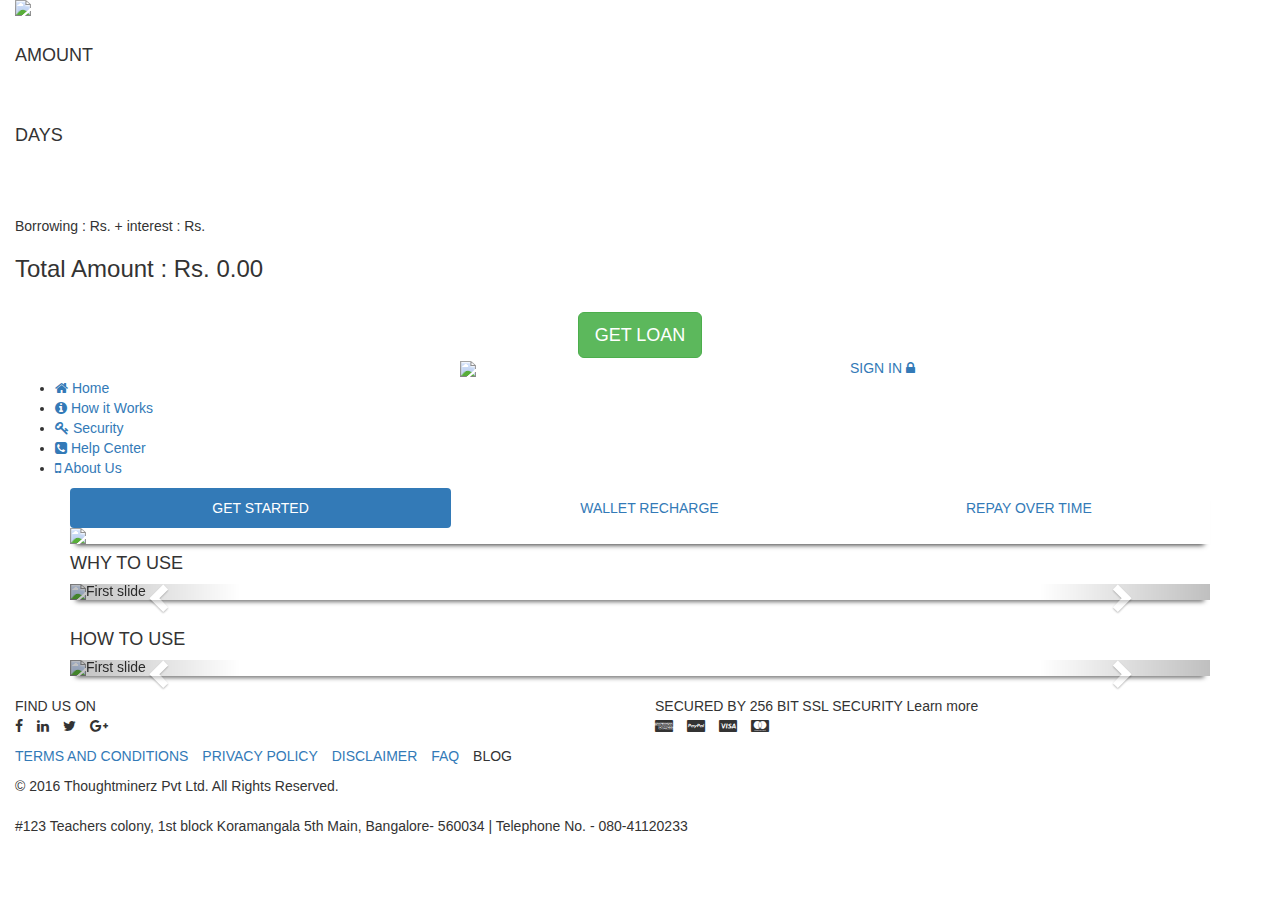
==== home/index.html @ e57973f8 "user design chnaged" ====
<!DOCTYPE html>
<html>
<title>LendPaisa | Instant Personal Loan, EazyEMI, Pay Over Time</title>
<head>
  <meta charset="UTF-8">
  <meta name="description" content="LendPaisa">
  <meta name="keywords" content="HTML,CSS,JavaScript">
  <meta name="author" content="dillbala">
  <meta name="viewport" content="width=device-width, user-scalable=no,initial-scale=1.0, minimum-scale=1.0, maximum-scale=1.0" />
  <link rel="shortcut icon" href="favicon.ico" type="image/x-icon">
  <link rel="icon" href="favicon.ico" type="image/x-icon">
  <link href="https://cdnjs.cloudflare.com/ajax/libs/font-awesome/4.3.0/css/font-awesome.css" rel="stylesheet">
  <link href="//cdnjs.cloudflare.com/ajax/libs/normalize/3.0.2/normalize.min.css" rel="stylesheet">
  <link href='https://fonts.googleapis.com/css?family=Montserrat' rel='stylesheet' type='text/css'>
  <script type="text/javascript" src="https://cdnjs.cloudflare.com/ajax/libs/jquery/3.1.1/jquery.min.js"></script>
  <script type="text/javascript" src="js/jquery.range.js"></script>
  <link href="https://maxcdn.bootstrapcdn.com/bootstrap/3.3.7/css/bootstrap.min.css" rel="stylesheet" integrity="sha384-BVYiiSIFeK1dGmJRAkycuHAHRg32OmUcww7on3RYdg4Va+PmSTsz/K68vbdEjh4u" crossorigin="anonymous">
  <script src="https://maxcdn.bootstrapcdn.com/bootstrap/3.3.7/js/bootstrap.min.js" integrity="sha384-Tc5IQib027qvyjSMfHjOMaLkfuWVxZxUPnCJA7l2mCWNIpG9mGCD8wGNIcPD7Txa" crossorigin="anonymous"></script>
  <link href='css/custom.css' rel='stylesheet' type='text/css'>
  <link href="css/jquery.range.css" rel="stylesheet" type="text/css">
  <script type="text/javascript" src="js/custom.js"></script>
</head>
<body id="scroll-style">
<div class="click-overlay"></div>
<div class="container-fluid">
<!-- 	<div class="top-header">
		<div class="container">

		</div>
	</div> -->
  <div class="calculator">
    <img class="img-responsive" id="calculator" src="images/calculator.png">
     <div class="home-calculator">
      <div class="price-box-1">
          <p id="close" style="color:#fff">X</p>
          <h4>AMOUNT</h4><br />
          <input class="slider-amount" id="slider-amount" type="hidden" value="100"/><br>
          <h4>DAYS</h4><br />
          <input class="slider-days" id="slider-days" type="hidden" value="7"/><br><br>
          <p class="calculation">Borrowing : Rs.<span id="amount"></span> + interest : Rs.<span id="interest"><span></p>
          <h3>Total Amount : Rs. <span id="total_amount">0.00</span></h3><br>
          <div class="text-center"><button type="submit" class="btn btn-success btn-lg">GET LOAN</button></div>
      </div>
    </div>
  </div>

	<div class="header">
		<div class="container">
			<nav>
				<div class="row">
					<div class="col-md-4 col-sm-4 col-xs-4 button">
						<a class="btn-open" href="#"></a>
					</div>
					<div class="col-md-4 col-sm-4 col-xs-4 logo">
						<a href="index.html"><img src="logo.png" height="50px"></a>
					</div>
					<div class="col-md-4 col-sm-4 col-xs-4 sign">
						<a href="/"><span>SIGN IN </span><i class="fa fa-lock headerLockIcon"></i></a>
					</div>
				</div>
			</nav>
		</div>
	</div>
<div class="overlay">
<div class="wrap">
	<ul class="wrap-nav">
        <li><a href="index.html" class="active"><i class="fa fa-home" aria-hidden="true"></i>  Home</a></li>
        <li><a href="how_it_works.html"><i class="fa fa-info-circle" aria-hidden="true"></i>  How it Works</a></li>
        <li><a href="security.html"><i class="fa fa-key" aria-hidden="true"></i>  Security</a></li>
        <!-- <li><a href="lendpaisa_cashless.html"><i class="fa fa-money" aria-hidden="true"></i>  LendPaisa Cashless</a></li> -->
        <!-- <li><a href="repay_anytime.html"><i class="fa fa-credit-card" aria-hidden="true"></i>  Repay Anytime</a></li> -->
        <li><a href="help_center.html"><i class="fa fa-phone-square" aria-hidden="true"></i>  Help Center</a></li>
        <li><a href="about_us.html"><i class="fa fa-mobile" aria-hidden="true"></i>  About Us</a></li>
    </ul>
</div>
</div>
<div class="tab-section">
	<div class="container">
		<div id="myCarousel" class="carousel slide" data-ride="carousel" style="box-shadow: 0 7px 5px -6px #333;">
    
        <ul class="nav nav-pills nav-justified">
          <li data-target="#myCarousel" data-slide-to="0" class="active"><a href="#">GET STARTED</a></li>
          <li data-target="#myCarousel" data-slide-to="1"><a href="#">WALLET RECHARGE</a></li>
          <li data-target="#myCarousel" data-slide-to="2"><a href="#">REPAY OVER TIME</a></li>
          <!-- <li data-target="#myCarousel" data-slide-to="3"><a href="#">LENDPAISA CASHLESS</a></li> -->
        </ul>


 
      <!-- Wrapper for slides -->
      <div class="carousel-inner">
      
        <div class="item active">
                 <img class="img-responsive" src="images/lendpaisa-01.jpg">
          <!--  <div class="carousel-caption">
            <h3>Headline</h3>
            <p>Lorem ipsum dolor sit amet, consetetur sadipscing elitr, sed diam nonumy eirmod tempor invidunt ut labore et dolore magna aliquyam erat, sed diam voluptua. Lorem ipsum dolor sit amet, consetetur sadipscing elitr, sed diam nonumy eirmod tempor invidunt ut labore et dolore magna aliquyam erat, sed diam voluptua. <a href="https://sevenx.de/demo/bootstrap-carousel/" target="_blank" class="label label-danger">Bootstrap 3 - Carousel Collection</a></p>
          </div> -->
        
        </div><!-- End Item -->
 
         <div class="item">
          <img class="img-responsive" src="images/lendpaisa-02.jpg">
           <!-- <div class="carousel-caption">
            <h3>Headline</h3>
            <p>Lorem ipsum dolor sit amet, consetetur sadipscing elitr, sed diam nonumy eirmod tempor invidunt ut labore et dolore magna aliquyam erat, sed diam voluptua. Lorem ipsum dolor sit amet, consetetur sadipscing elitr, sed diam nonumy eirmod tempor invidunt ut labore et dolore magna aliquyam erat, sed diam voluptua. <a href="https://sevenx.de/demo/bootstrap-carousel/" target="_blank" class="label label-danger">Bootstrap 3 - Carousel Collection</a></p>
          </div> -->
        </div><!-- End Item -->
        
        <div class="item">
          <img class="img-responsive" src="images/lendpaisa-03.gif">
           <!-- <div class="carousel-caption">

            <h3>Headline</h3>
            <p>Lorem ipsum dolor sit amet, consetetur sadipscing elitr, sed diam nonumy eirmod tempor invidunt ut labore et dolore magna aliquyam erat, sed diam voluptua. Lorem ipsum dolor sit amet, consetetur sadipscing elitr, sed diam nonumy eirmod tempor invidunt ut labore et dolore magna aliquyam erat, sed diam voluptua. <a href="https://sevenx.de/demo/bootstrap-carousel/" target="_blank" class="label label-danger">Bootstrap 3 - Carousel Collection</a></p>
          </div> -->
        </div><!-- End Item -->
        
        <!-- <div class="item">
          <img class="img-responsive" src="https://placehold.it/1200x400/999999/cccccc">
           <div class="carousel-caption">
            <h3>Headline</h3>
            <p>Lorem ipsum dolor sit amet, consetetur sadipscing elitr, sed diam nonumy eirmod tempor invidunt ut labore et dolore magna aliquyam erat, sed diam voluptua. Lorem ipsum dolor sit amet, consetetur sadipscing elitr, sed diam nonumy eirmod tempor invidunt ut labore et dolore magna aliquyam erat, sed diam voluptua.</p>
          </div>
        </div>--><!-- End Item
        </div>       -->
	</div>
</div>
</div>
</div>
<div class="slider-section">
	<div class="container">
  	<div class="headings">
  		<h4>WHY TO USE</h4>
  	</div>
	   <div class="row">
        <div class="col-md-12">
            <div id="carousel-example-generic" class="carousel slide" data-ride="carousel" style="box-shadow: 0 7px 5px -6px #333;">
                <!-- <ol class="carousel-indicators">
                    <li data-target="#carousel-example-generic" data-slide-to="0" class="active"></li>
                    <li data-target="#carousel-example-generic" data-slide-to="1"></li>
                    <li data-target="#carousel-example-generic" data-slide-to="2"></li>
                </ol> -->
                <div class="carousel-inner">
                    <div class="item active">
                        <img class="img-responsive" src="images/lendpaisa-04.jpg" alt="First slide">
                        <div class="carousel-caption">
                            <h3>
                                </h3>
                            <p>
                                </p>
                        </div>
                    </div>
                    <div class="item">
                        <img class="img-responsive" src="images/lendpaisa-05.jpg" alt="Second slide">
                        <div class="carousel-caption">
                            <h3>
                                </h3>
                            <p>
                                </p>
                        </div>
                    </div>
                    <div class="item">
                        <img class="img-responsive" src="images/lendpaisa-06.jpg" alt="Third slide">
                        <div class="carousel-caption">
                            <h3>
                                </h3>
                            <p>
                                </p>
                        </div>
                    </div>
                </div>
                <a class="left carousel-control" href="#carousel-example-generic" data-slide="prev">
                    <span class="glyphicon glyphicon-chevron-left"></span></a><a class="right carousel-control"
                        href="#carousel-example-generic" data-slide="next"><span class="glyphicon glyphicon-chevron-right">
                        </span></a>
            </div>
            <div class="main-text hidden-xs">
                <div class="col-md-12 text-center">
                    <h1>
                        </h1>
                    <h3>
                        
                    </h3>
                    <div class="">
                        
                </div>
            </div>
        </div>
    </div>
</div>
</div>
</div>

<div class="slider-section">
	<div class="container">
  	<div class="headings">
  		<h4>HOW TO USE</h4>
  	</div>
	   <div class="row">
        <div class="col-md-12">
            <div id="carousel-example-generic-1" class="carousel slide" data-ride="carousel" style="box-shadow: 0 7px 5px -6px #333;">
                <!-- <ol class="carousel-indicators">
                    <li data-target="#carousel-example-generic-1" data-slide-to="0" class="active"></li>
                    <li data-target="#carousel-example-generic-1" data-slide-to="1"></li>
                    <li data-target="#carousel-example-generic-1" data-slide-to="2"></li>
                </ol> -->
                <div class="carousel-inner">
                    <div class="item active">
                        <img class="img-responsive" src="images/lendpaisa-07.jpg" alt="First slide">
                        <div class="carousel-caption">
                            <h3>
                                </h3>
                            <p>
                                </p>
                        </div>
                    </div>
                    <div class="item">
                        <img class="img-responsive" src="images/lendpaisa-08.jpg" alt="Second slide">
                        <div class="carousel-caption">
                            <h3>
                                </h3>
                            <p>
                                </p>
                        </div>
                    </div>
                    <div class="item">
                        <img class="img-responsive" src="images/lendpaisa-09.jpg" alt="Third slide">
                        <div class="carousel-caption">
                            <h3>
                                </h3>
                            <p>
                                </p>
                        </div>
                    </div>
                </div>
                <a class="left carousel-control" href="#carousel-example-generic-1" data-slide="prev">
                    <span class="glyphicon glyphicon-chevron-left"></span></a><a class="right carousel-control"
                        href="#carousel-example-generic-1" data-slide="next"><span class="glyphicon glyphicon-chevron-right">
                        </span></a>
            </div>
            <div class="main-text hidden-xs">
                <div class="col-md-12 text-center">
                    <h1>
                        </h1>
                    <h3>
                        
                    </h3>
                    <div class="">
                        
                </div>
            </div>
        </div>
    </div>
</div>
</div>
</div>


<div class="footer-section">
	<div class="row">
		<div class="col-md-6 col-sm-12 grid">
			<span class="text">FIND US ON</span>
			<ul class="list-inline">
				<li class="list-inline-item"><i class="fa fa-facebook" aria-hidden="true"></i></li>
				<li class="list-inline-item"><i class="fa fa-linkedin" aria-hidden="true"></i></i></li>
				<li class="list-inline-item"><i class="fa fa-twitter" aria-hidden="true"></i></li>
				<li class="list-inline-item"><i class="fa fa-google-plus" aria-hidden="true"></i></li>
			</ul>
		</div>
		<div class="col-md-6 grid-1 col-sm-12">
			<span class="text">SECURED BY 256 BIT SSL SECURITY Learn more</span>
			<ul class="list-inline">
				<li class="list-inline-item"><i class="fa fa-cc-amex" aria-hidden="true"></i></li>
				<li class="list-inline-item"><i class="fa fa-cc-paypal" aria-hidden="true"></i></i></li>
				<li class="list-inline-item"><i class="fa fa-cc-visa" aria-hidden="true"></i></li>
				<li class="list-inline-item"><i class="fa fa-cc-mastercard" aria-hidden="true"></i></li>
			</ul>
		</div>
		</div>
	<div class="row" style="background-color:#fff">
		<div class="col-md-12 col-sm-12">
			<ul class="list-inline">
				<li class="list-inline-item"><a href="terms-and-conditions.html">TERMS AND CONDITIONS</a></li>
        <li class="list-inline-item"><a href="privacy-policy.html">PRIVACY POLICY</a></li>
        <li class="list-inline-item"><a href="disclaimer.html">DISCLAIMER</a></li>
        <li class="list-inline-item"><a href="frequently-asked-questions.html">FAQ</a></li>
        <li class="list-inline-item">BLOG</li>
			</ul>
		</div>
		<div class="col-md-12 col-sm-12">
			<span>© 2016 Thoughtminerz Pvt Ltd. All Rights Reserved.</span><br><br>
			<span>#123 Teachers colony, 1st block Koramangala 5th Main, Bangalore- 560034 | Telephone No. - 080-41120233</span><br><br>
		</div>
	</div>
</div>
</div>
</body>
</html>
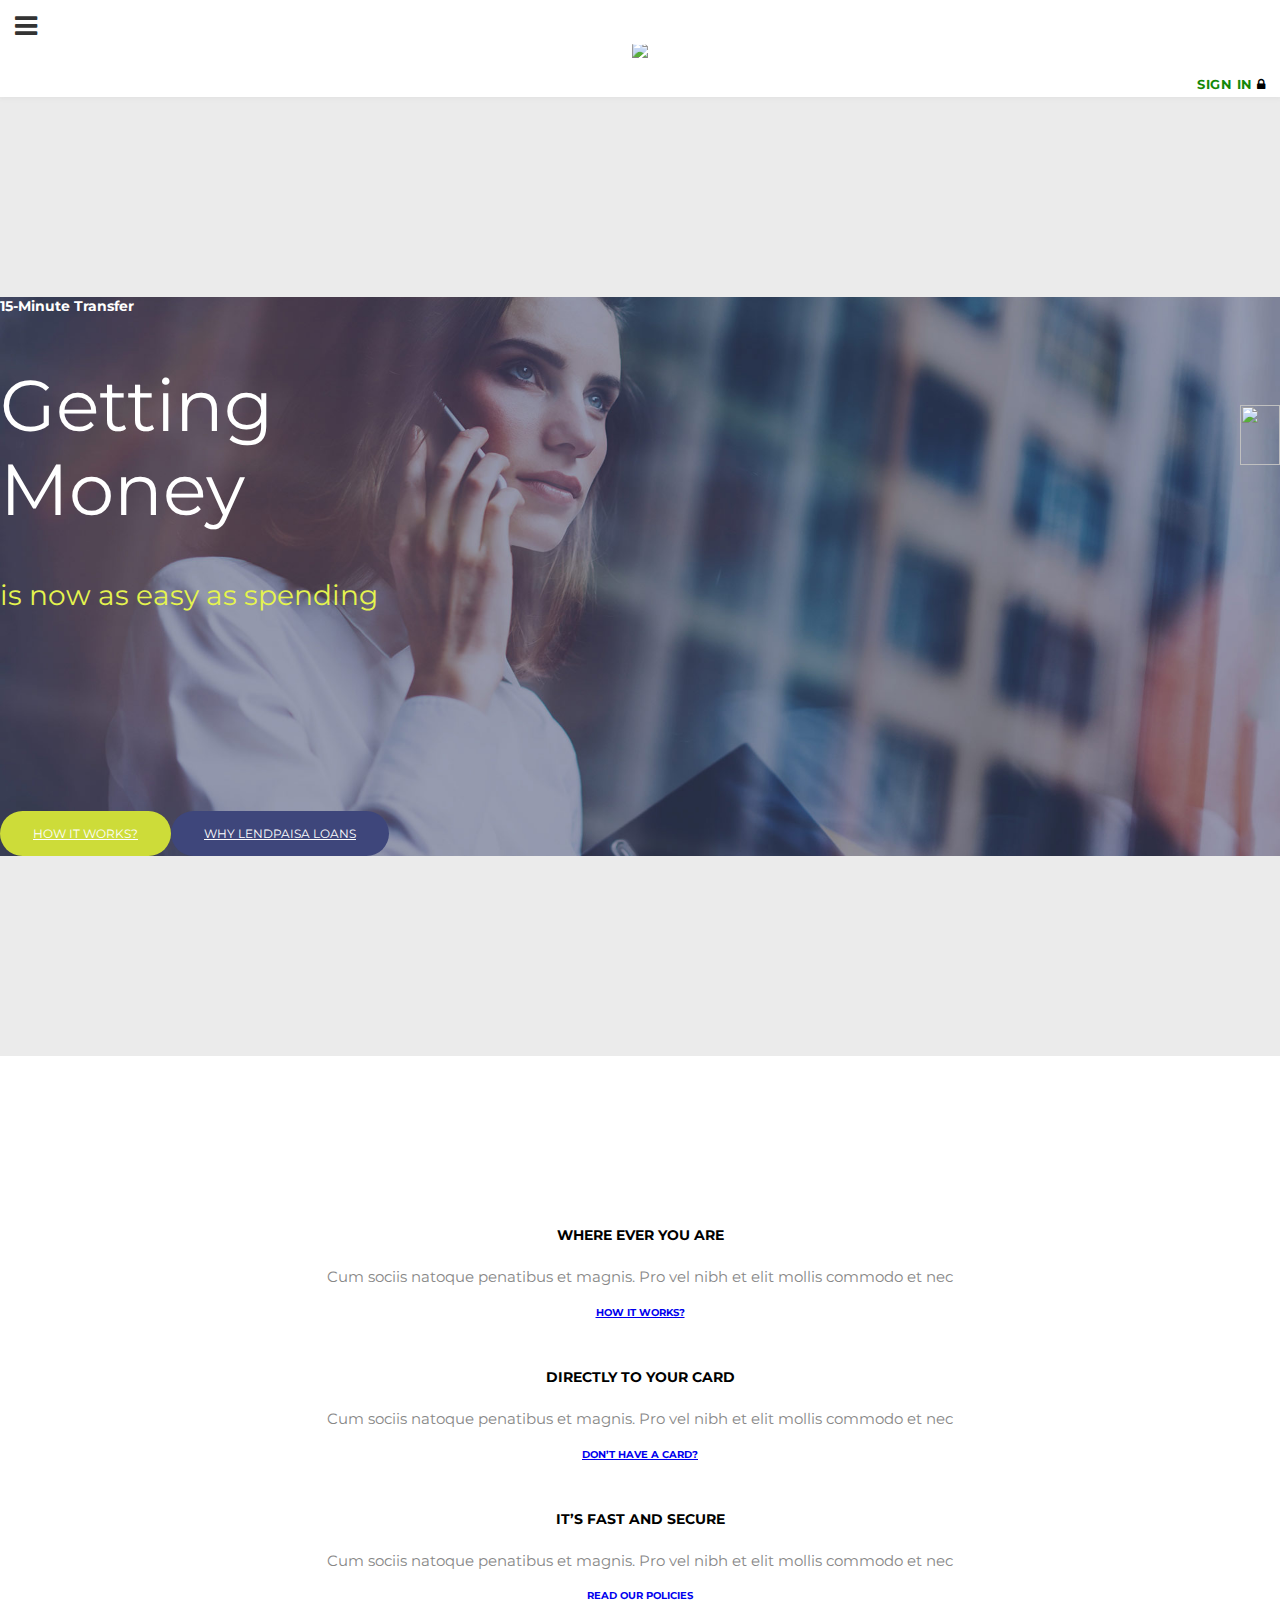
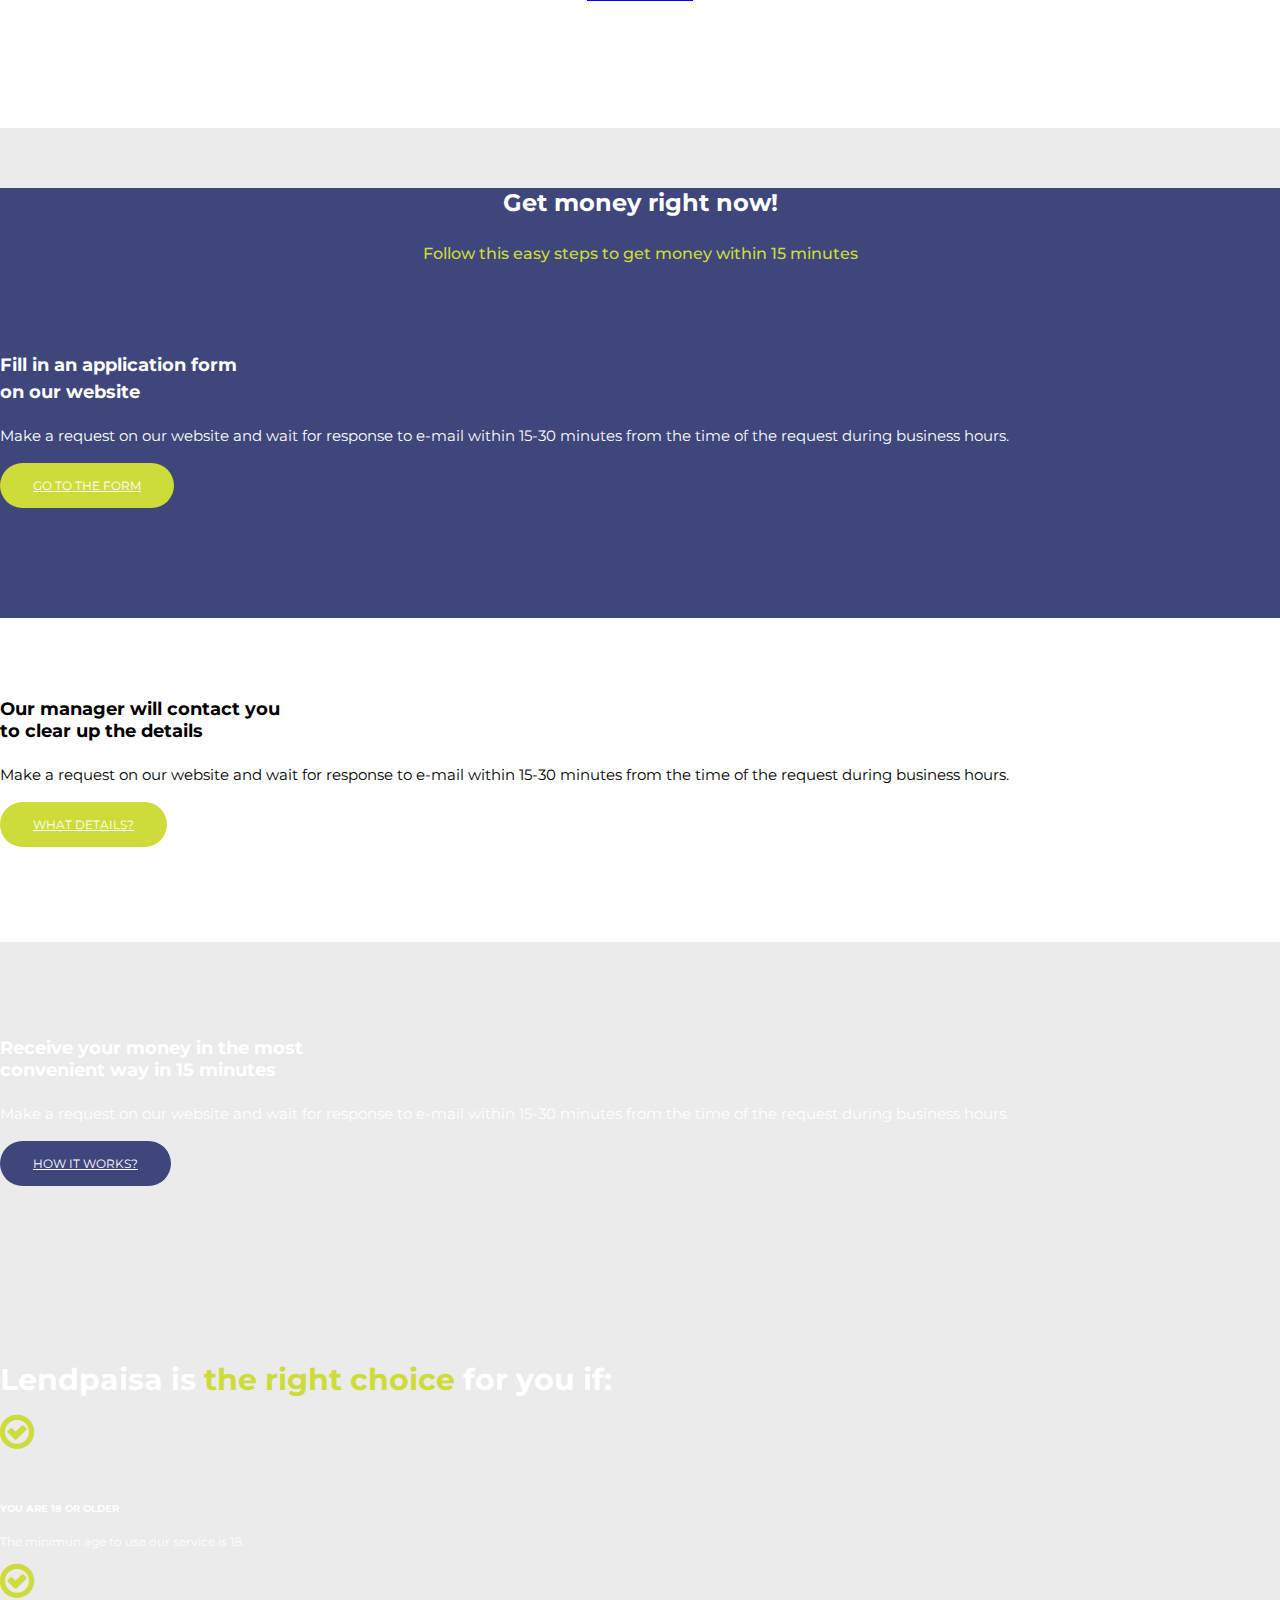
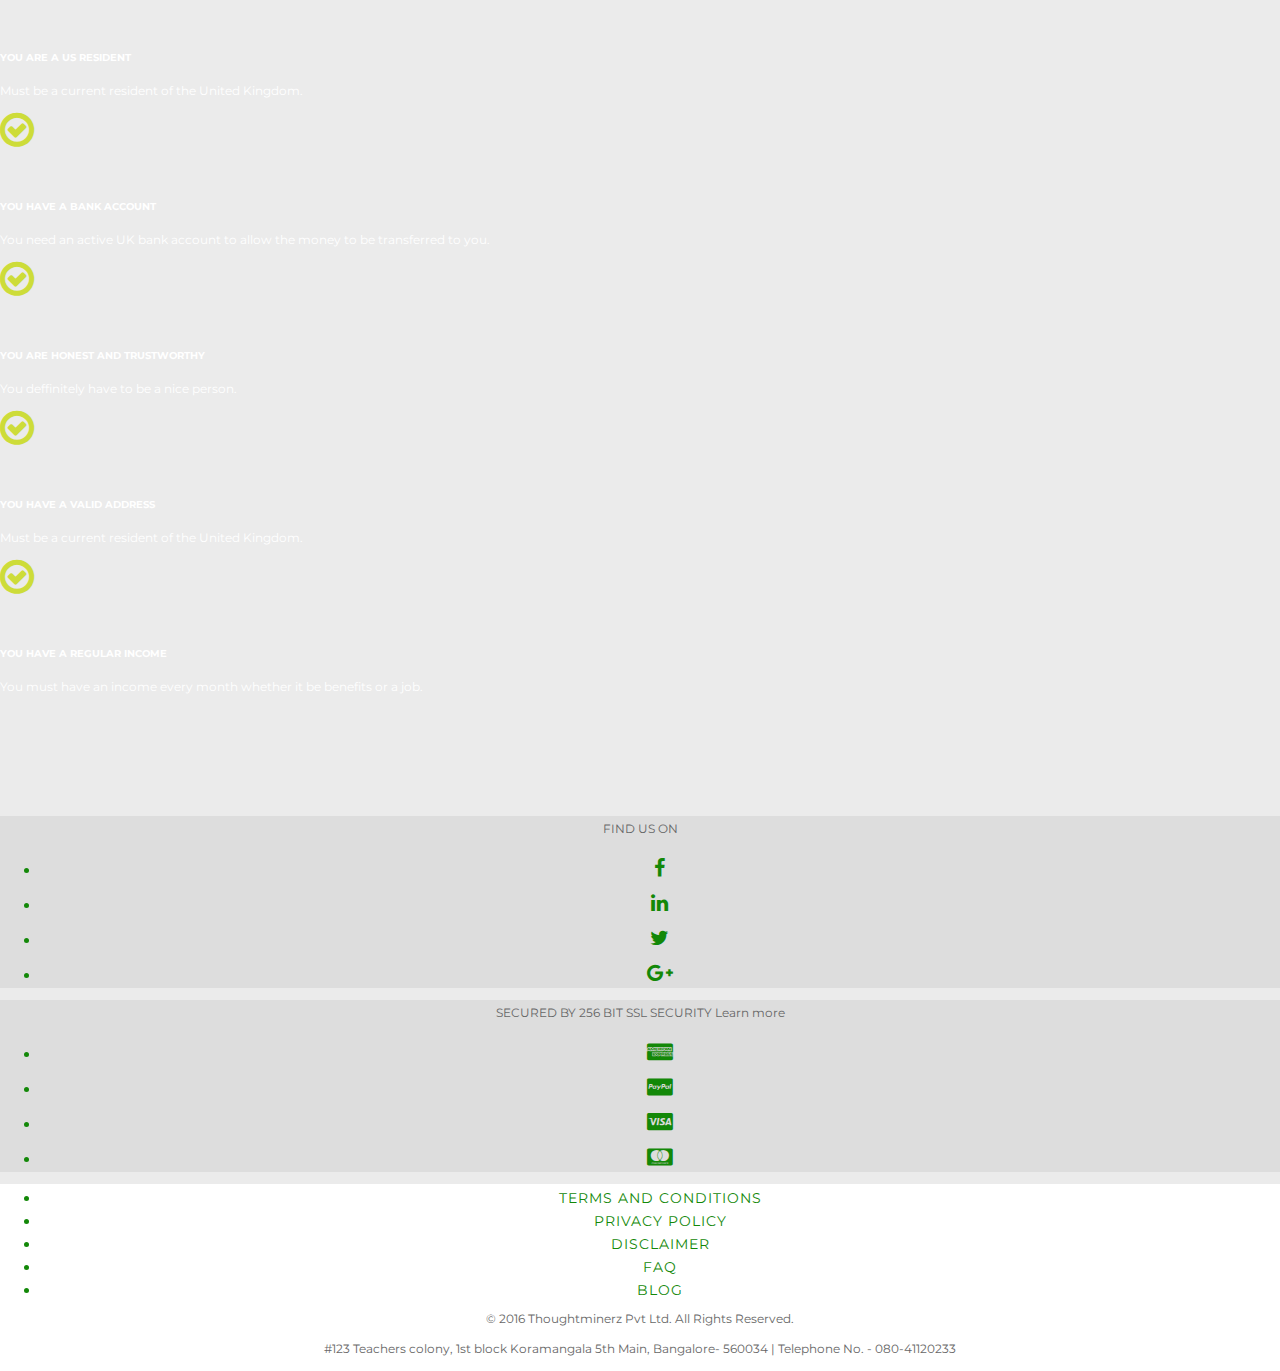
==== commit 423f33e9: "home page design changed" ====
--- a/home/index.html
+++ b/home/index.html
@@ -1,5 +1,3 @@
-
-
 <!DOCTYPE html>
 <html>
 <title>LendPaisa | Instant Personal Loan, EazyEMI, Pay Over Time</title>
@@ -12,12 +10,12 @@
   <link rel="shortcut icon" href="favicon.ico" type="image/x-icon">
   <link rel="icon" href="favicon.ico" type="image/x-icon">
   <link href="https://cdnjs.cloudflare.com/ajax/libs/font-awesome/4.3.0/css/font-awesome.css" rel="stylesheet">
-  <link href="//cdnjs.cloudflare.com/ajax/libs/normalize/3.0.2/normalize.min.css" rel="stylesheet">
-  <link href='https://fonts.googleapis.com/css?family=Montserrat' rel='stylesheet' type='text/css'>
-  <script type="text/javascript" src="https://cdnjs.cloudflare.com/ajax/libs/jquery/3.1.1/jquery.min.js"></script>
+  <link href="css/normalize.min.css" rel="stylesheet">
+  <link href='http://fonts.googleapis.com/css?family=Montserrat' rel='stylesheet' type='text/css'>
+  <script type="text/javascript" src="js/jquery.min.js"></script>
   <script type="text/javascript" src="js/jquery.range.js"></script>
-  <link href="https://maxcdn.bootstrapcdn.com/bootstrap/3.3.7/css/bootstrap.min.css" rel="stylesheet" integrity="sha384-BVYiiSIFeK1dGmJRAkycuHAHRg32OmUcww7on3RYdg4Va+PmSTsz/K68vbdEjh4u" crossorigin="anonymous">
-  <script src="https://maxcdn.bootstrapcdn.com/bootstrap/3.3.7/js/bootstrap.min.js" integrity="sha384-Tc5IQib027qvyjSMfHjOMaLkfuWVxZxUPnCJA7l2mCWNIpG9mGCD8wGNIcPD7Txa" crossorigin="anonymous"></script>
+  <link href="css/bootstrap.min.css" rel="stylesheet">
+  <script src="js/bootstrap.min.js"></script>
   <link href='css/custom.css' rel='stylesheet' type='text/css'>
   <link href="css/jquery.range.css" rel="stylesheet" type="text/css">
   <script type="text/javascript" src="js/custom.js"></script>
@@ -57,7 +55,7 @@
 						<a href="index.html"><img src="logo.png" height="50px"></a>
 					</div>
 					<div class="col-md-4 col-sm-4 col-xs-4 sign">
-						<a href="/"><span>SIGN IN </span><i class="fa fa-lock headerLockIcon"></i></a>
+						<a href=""><span>SIGN IN </span><i class="fa fa-lock headerLockIcon"></i></a>
 					</div>
 				</div>
 			</nav>
@@ -76,187 +74,261 @@
     </ul>
 </div>
 </div>
-<div class="tab-section">
-	<div class="container">
-		<div id="myCarousel" class="carousel slide" data-ride="carousel" style="box-shadow: 0 7px 5px -6px #333;">
-    
-        <ul class="nav nav-pills nav-justified">
-          <li data-target="#myCarousel" data-slide-to="0" class="active"><a href="#">GET STARTED</a></li>
-          <li data-target="#myCarousel" data-slide-to="1"><a href="#">WALLET RECHARGE</a></li>
-          <li data-target="#myCarousel" data-slide-to="2"><a href="#">REPAY OVER TIME</a></li>
-          <!-- <li data-target="#myCarousel" data-slide-to="3"><a href="#">LENDPAISA CASHLESS</a></li> -->
-        </ul>
-
-
- 
-      <!-- Wrapper for slides -->
-      <div class="carousel-inner">
-      
-        <div class="item active">
-                 <img class="img-responsive" src="images/lendpaisa-01.jpg">
-          <!--  <div class="carousel-caption">
-            <h3>Headline</h3>
-            <p>Lorem ipsum dolor sit amet, consetetur sadipscing elitr, sed diam nonumy eirmod tempor invidunt ut labore et dolore magna aliquyam erat, sed diam voluptua. Lorem ipsum dolor sit amet, consetetur sadipscing elitr, sed diam nonumy eirmod tempor invidunt ut labore et dolore magna aliquyam erat, sed diam voluptua. <a href="https://sevenx.de/demo/bootstrap-carousel/" target="_blank" class="label label-danger">Bootstrap 3 - Carousel Collection</a></p>
-          </div> -->
-        
-        </div><!-- End Item -->
- 
-         <div class="item">
-          <img class="img-responsive" src="images/lendpaisa-02.jpg">
-           <!-- <div class="carousel-caption">
-            <h3>Headline</h3>
-            <p>Lorem ipsum dolor sit amet, consetetur sadipscing elitr, sed diam nonumy eirmod tempor invidunt ut labore et dolore magna aliquyam erat, sed diam voluptua. Lorem ipsum dolor sit amet, consetetur sadipscing elitr, sed diam nonumy eirmod tempor invidunt ut labore et dolore magna aliquyam erat, sed diam voluptua. <a href="https://sevenx.de/demo/bootstrap-carousel/" target="_blank" class="label label-danger">Bootstrap 3 - Carousel Collection</a></p>
-          </div> -->
-        </div><!-- End Item -->
-        
-        <div class="item">
-          <img class="img-responsive" src="images/lendpaisa-03.gif">
-           <!-- <div class="carousel-caption">
-
-            <h3>Headline</h3>
-            <p>Lorem ipsum dolor sit amet, consetetur sadipscing elitr, sed diam nonumy eirmod tempor invidunt ut labore et dolore magna aliquyam erat, sed diam voluptua. Lorem ipsum dolor sit amet, consetetur sadipscing elitr, sed diam nonumy eirmod tempor invidunt ut labore et dolore magna aliquyam erat, sed diam voluptua. <a href="https://sevenx.de/demo/bootstrap-carousel/" target="_blank" class="label label-danger">Bootstrap 3 - Carousel Collection</a></p>
-          </div> -->
-        </div><!-- End Item -->
-        
-        <!-- <div class="item">
-          <img class="img-responsive" src="https://placehold.it/1200x400/999999/cccccc">
-           <div class="carousel-caption">
-            <h3>Headline</h3>
-            <p>Lorem ipsum dolor sit amet, consetetur sadipscing elitr, sed diam nonumy eirmod tempor invidunt ut labore et dolore magna aliquyam erat, sed diam voluptua. Lorem ipsum dolor sit amet, consetetur sadipscing elitr, sed diam nonumy eirmod tempor invidunt ut labore et dolore magna aliquyam erat, sed diam voluptua.</p>
-          </div>
-        </div>--><!-- End Item
-        </div>       -->
-	</div>
-</div>
-</div>
-</div>
-<div class="slider-section">
-	<div class="container">
-  	<div class="headings">
-  		<h4>WHY TO USE</h4>
-  	</div>
-	   <div class="row">
-        <div class="col-md-12">
-            <div id="carousel-example-generic" class="carousel slide" data-ride="carousel" style="box-shadow: 0 7px 5px -6px #333;">
-                <!-- <ol class="carousel-indicators">
-                    <li data-target="#carousel-example-generic" data-slide-to="0" class="active"></li>
-                    <li data-target="#carousel-example-generic" data-slide-to="1"></li>
-                    <li data-target="#carousel-example-generic" data-slide-to="2"></li>
-                </ol> -->
-                <div class="carousel-inner">
-                    <div class="item active">
-                        <img class="img-responsive" src="images/lendpaisa-04.jpg" alt="First slide">
-                        <div class="carousel-caption">
-                            <h3>
-                                </h3>
-                            <p>
-                                </p>
-                        </div>
-                    </div>
-                    <div class="item">
-                        <img class="img-responsive" src="images/lendpaisa-05.jpg" alt="Second slide">
-                        <div class="carousel-caption">
-                            <h3>
-                                </h3>
-                            <p>
-                                </p>
-                        </div>
-                    </div>
-                    <div class="item">
-                        <img class="img-responsive" src="images/lendpaisa-06.jpg" alt="Third slide">
-                        <div class="carousel-caption">
-                            <h3>
-                                </h3>
-                            <p>
-                                </p>
-                        </div>
-                    </div>
-                </div>
-                <a class="left carousel-control" href="#carousel-example-generic" data-slide="prev">
-                    <span class="glyphicon glyphicon-chevron-left"></span></a><a class="right carousel-control"
-                        href="#carousel-example-generic" data-slide="next"><span class="glyphicon glyphicon-chevron-right">
-                        </span></a>
-            </div>
-            <div class="main-text hidden-xs">
-                <div class="col-md-12 text-center">
-                    <h1>
-                        </h1>
-                    <h3>
-                        
-                    </h3>
-                    <div class="">
-                        
-                </div>
-            </div>
-        </div>
-    </div>
-</div>
-</div>
-</div>
-
-<div class="slider-section">
-	<div class="container">
-  	<div class="headings">
-  		<h4>HOW TO USE</h4>
-  	</div>
-	   <div class="row">
-        <div class="col-md-12">
-            <div id="carousel-example-generic-1" class="carousel slide" data-ride="carousel" style="box-shadow: 0 7px 5px -6px #333;">
-                <!-- <ol class="carousel-indicators">
-                    <li data-target="#carousel-example-generic-1" data-slide-to="0" class="active"></li>
-                    <li data-target="#carousel-example-generic-1" data-slide-to="1"></li>
-                    <li data-target="#carousel-example-generic-1" data-slide-to="2"></li>
-                </ol> -->
-                <div class="carousel-inner">
-                    <div class="item active">
-                        <img class="img-responsive" src="images/lendpaisa-07.jpg" alt="First slide">
-                        <div class="carousel-caption">
-                            <h3>
-                                </h3>
-                            <p>
-                                </p>
-                        </div>
-                    </div>
-                    <div class="item">
-                        <img class="img-responsive" src="images/lendpaisa-08.jpg" alt="Second slide">
-                        <div class="carousel-caption">
-                            <h3>
-                                </h3>
-                            <p>
-                                </p>
-                        </div>
-                    </div>
-                    <div class="item">
-                        <img class="img-responsive" src="images/lendpaisa-09.jpg" alt="Third slide">
-                        <div class="carousel-caption">
-                            <h3>
-                                </h3>
-                            <p>
-                                </p>
-                        </div>
-                    </div>
-                </div>
-                <a class="left carousel-control" href="#carousel-example-generic-1" data-slide="prev">
-                    <span class="glyphicon glyphicon-chevron-left"></span></a><a class="right carousel-control"
-                        href="#carousel-example-generic-1" data-slide="next"><span class="glyphicon glyphicon-chevron-right">
-                        </span></a>
-            </div>
-            <div class="main-text hidden-xs">
-                <div class="col-md-12 text-center">
-                    <h1>
-                        </h1>
-                    <h3>
-                        
-                    </h3>
-                    <div class="">
-                        
-                </div>
-            </div>
-        </div>
-    </div>
-</div>
-</div>
-</div>
+
+<section class="maintop">
+<div class="container">
+
+	<div class="col-sm-6">
+
+<div id="cmsmasters_heading_59521f313670d" class="cmsmasters_heading_wrap cmsmasters_heading_align_left">
+	<h3 class="cmsmasters_heading">15-Minute Transfer</h3>
+</div>
+<div id="cmsmasters_heading_59521f3136973" class="cmsmasters_heading_wrap cmsmasters_heading_align_left">
+	<h1 class="cmsmasters_heading">Getting<br/> Money </h1>
+</div>
+<div id="cmsmasters_heading_59521f3136b7d" class="cmsmasters_heading_wrap cmsmasters_heading_align_left">
+	<h4 class="cmsmasters_heading">is now as easy as spending </h4>
+</div>
+</div>
+
+<div class="col-sm-6">
+<div id="cmsmasters_button_59521f3136cc1" class="button_wrap" style="float: left;"><a href="http://payday-loans.cmsmasters.net/how-it-works/" class="cmsmasters_button cmsmasters_customizing"><span>How it works?</span></a></div>
+
+<div id="cmsmasters_button_59521f3136dde" class="button_wrap col-sm-offset-4"><a href="http://payday-loans.cmsmasters.net/about-us/" class="cmsmasters_button cmsmasters_customizing cmsmasters_button gre"><span>Why Lendpaisa loans</span></a></div>
+</div>
+
+</div>
+</section>
+
+<section style="background: #fff;" class="sectop">
+<div class="outer_parent">
+<div class="container mainsec">
+	<div class="cmsmasters_row_inner">
+<div class="cmsmasters_row_margin cmsmasters_131313">
+<div class="col-sm-4">
+
+<div id="cmsmasters_icon_box_59521f3139c2e" class="cmsmasters_icon_box cmsmasters_icon_box_top box_icon_type_image  shortcode_animated">
+<div class="icon_box_inner">
+<h3 class="icon_box_heading">Where ever you are</h3>
+<div class="icon_box_text">
+<p style="text-align: center;">Cum sociis natoque penatibus et magnis. Pro vel nibh et elit mollis commodo et nec</p>
+</div>
+</div>
+</div>
+
+<div id="cmsmasters_heading_59521f313a585" class="cmsmasters_heading_wrap cmsmasters_heading_align_center">
+	<h5 class="cmsmasters_heading"><a href="#">HOW IT WORKS?</a></h5>
+</div>
+</div>
+<div class="col-sm-4">
+
+<div id="cmsmasters_icon_box_59521f313a908" class="cmsmasters_icon_box cmsmasters_icon_box_top box_icon_type_image  shortcode_animated">
+<div class="icon_box_inner">
+<h3 class="icon_box_heading">Directly to your card</h3>
+<div class="icon_box_text">
+<p style="text-align: center;">Cum sociis natoque penatibus et magnis. Pro vel nibh et elit mollis commodo et nec</p>
+</div>
+</div>
+</div>
+
+<div id="cmsmasters_heading_59521f313b165" class="cmsmasters_heading_wrap cmsmasters_heading_align_center">
+	<h5 class="cmsmasters_heading"><a href="#">don’t have a card?</a></h5>
+</div>
+</div>
+<div class="col-sm-4">
+
+<div id="cmsmasters_icon_box_59521f313b4bb" class="cmsmasters_icon_box cmsmasters_icon_box_top box_icon_type_image  shortcode_animated">
+<div class="icon_box_inner">
+<h3 class="icon_box_heading">It’s Fast and Secure</h3>
+<div class="icon_box_text">
+<p style="text-align: center;">Cum sociis natoque penatibus et magnis. Pro vel nibh et elit mollis commodo et nec</p>
+</div>
+</div>
+</div>
+
+<div id="cmsmasters_heading_59521f313bcc8" class="cmsmasters_heading_wrap cmsmasters_heading_align_center">
+	<h5 class="cmsmasters_heading"><a href="#">read our policies</a></h5>
+</div>
+</div>
+</div>
+</div>
+</div>
+</div>
+</section>
+
+<section class="appformsec">
+<div class="outer_parent">
+<div class="container">
+<div class="cmsmasters_column one_first">
+
+<div id="cmsmasters_heading_5950a2380ce93" class="cmsmasters_heading_wrap cmsmasters_heading_align_center">
+	<h1 class="cmsmasters_heading">Get money right now!</h1>
+</div>
+<div id="cmsmasters_headings" class="cmsmasters_heading_wrap cmsmasters_heading_align_center">
+	<h5 class="cmsmasters_heading">Follow this easy steps to get money within 15 minutes</h5>
+</div>
+</div>
+<div class="col-sm-6">
+<div class="aligncenter">
+<div class="cmsmasters_img  cmsmasters_image_c">
+<img src="http://payday-loans.cmsmasters.net/wp-content/uploads/2016/01/Без-имени-1.png" alt="">
+</div>
+</div>
+</div>
+<div class="col-sm-5">
+
+<div id="cmsmasters_heading_5950a2380e033" class="cmsmasters_heading_wrap cmsmasters_heading_align_left">
+	<h2 class="cmsmasters_heading">Fill in an application form</h2>
+</div>
+<div id="cmsmasters_heading_5950a2380e212" class="cmsmasters_heading_wrap cmsmasters_heading_align_left">
+	<h2 class="cmsmasters_heading">on our website</h2>
+</div><div class="cmsmasters_text">
+<p><span style="color: #ffffff;">Make a request on our website and wait for response to e-mail within 15-30 minutes from the time of the request during business hours.</span></p>
+</div>
+
+<div id="cmsmasters_divider_5950a2380e3ca" class="cl"></div>
+<div id="cmsmasters_button_5950a2380e499" class="button_wrap"><a href="http://payday-loans.cmsmasters.net/apply-now/" class="cmsmasters_button"><span>Go To The Form</span></a></div>
+</div>
+</div>
+</div>
+</section>
+
+
+<section style="background: #fff;">
+<div class="outer_parent_con">
+<div class="container">
+<div class="cmsmasters_row_margin cmsmasters_1212">
+<div class="col-sm-offset-1 col-sm-5 ">
+
+<div id="cmsmasters_heading_5950c5c9a703b" class="cmsmasters_heading_wrap cmsmasters_heading_align_left">
+	<h2 class="cmsmasters_heading">Our manager will contact you</h2>
+</div>
+<div id="cmsmasters_heading_5950c5c9a726f" class="cmsmasters_heading_wrap cmsmasters_heading_align_left">
+	<h2 class="cmsmasters_heading">to clear up the details</h2>
+</div><div class="cmsmasters_text">
+<p>Make a request on our website and wait for response to e-mail within 15-30 minutes from the time of the request during business hours.</p>
+</div>
+
+<div id="cmsmasters_divider_5950c5c9a73c0" class="cl"></div>
+<div id="cmsmasters_button_5950c5c9a749a" class="button_wrap"><a href="http://payday-loans.cmsmasters.net/services/" class="cmsmasters_button"><span>what details?</span></a></div>
+</div>
+<div class="col-sm-4">
+<div class="aligncenter">
+<div class="cmsmasters_img  cmsmasters_image_c">
+<img src="http://payday-loans.cmsmasters.net/wp-content/uploads/2016/01/Без-имени-2.png" alt="">
+</div>
+</div>
+</div>
+</div>
+</div>
+</div>
+</section>
+
+<section class="rec_ur_mon">
+<div class="outer_parent_con">
+<div class="container">
+	<div class="cmsmasters_row_margin cmsmasters_1212">
+<div class="col-sm-6">
+<div class="aligncenter">
+<div class="cmsmasters_img  cmsmasters_image_c">
+<img src="http://payday-loans.cmsmasters.net/wp-content/uploads/2016/01/Без-имени-3.png" alt="">
+</div>
+</div>
+</div>
+<div class="col-sm-6">
+
+<div id="cmsmasters_heading_5950c8e49bc75" class="cmsmasters_heading_wrap cmsmasters_heading_align_left">
+	<h2 class="cmsmaster_heading">Receive your money in the most</h2>
+</div>
+<div id="cmsmasters_heading_5950c8e49bf04" class="cmsmasters_heading_wrap cmsmasters_heading_align_left">
+	<h2 class="cmsmaster_heading">convenient way in 15 minutes</h2>
+</div><div class="cmsmasters_text">
+<p><span style="color: #ffffff;">Make a request on our website and wait for response to e-mail within 15-30 minutes from the time of the request during business hours.</span></p>
+</div>
+
+<div id="cmsmasters_divider_5950c8e49c093" class="cl"></div>
+<div id="cmsmasters_button_5950c8e49c19d" class="button_wrap"><a href="http://payday-loans.cmsmasters.net/how-it-works/" class="cmsmasters_button gre"><span>how it works?</span></a></div>
+</div>
+</div>
+</div>
+</div>
+</section>
+
+<section class="rig_choice">
+<div class="outer_parent_con">
+<div class="container">
+<div class="cmsmasters_text">
+<h1><span style="color: #ffffff;">Lendpaisa is</span> <span style="color: #cddc39;">the right choice</span> <span style="color: #ffffff;">for you if:</span></h1>
+</div>
+	<div class="cmsmasters_row_margin cmsmasters_1212">
+<div class="col-sm-offset-1 col-sm-5">
+
+<div id="cmsmasters_icon_box_5950c8e49d201" class="cmsmasters_icon_box cmsmasters_icon_box_left box_icon_type_icon cmsmasters-icon-ok-1 shortcode_animated">
+<i class="fa fa-check-circle-o col-sm-1" aria-hidden="true"></i>
+<div class="icon_box_inner col-sm-offset-2">
+<h5 class="icon_box_heading">you are 18 or older</h5>
+<div class="icon_box_text">
+<p>The minimun age to use our service is 18.</p>
+</div>
+</div>
+</div>
+
+<div id="cmsmasters_icon_box_5950c8e49d400" class="cmsmasters_icon_box cmsmasters_icon_box_left box_icon_type_icon cmsmasters-icon-ok-1 shortcode_animated">
+<i class="fa fa-check-circle-o col-sm-1" aria-hidden="true"></i>
+<div class="icon_box_inner col-sm-offset-2">
+<h5 class="icon_box_heading">you are a us Resident</h5>
+<div class="icon_box_text">
+<p>Must be a current resident of the United Kingdom.</p>
+</div>
+</div>
+</div>
+
+<div id="cmsmasters_icon_box_5950c8e49d5dc" class="cmsmasters_icon_box cmsmasters_icon_box_left box_icon_type_icon cmsmasters-icon-ok-1 shortcode_animated">
+<i class="fa fa-check-circle-o col-sm-1" aria-hidden="true"></i>
+<div class="icon_box_inner col-sm-offset-2">
+<h5 class="icon_box_heading">you have a Bank Account</h5>
+<div class="icon_box_text">
+<p>You need an active UK bank account to allow the money to be transferred to you.</p>
+</div>
+</div>
+</div>
+</div>
+<div class="col-sm-offset-1 col-sm-5">
+
+<div id="cmsmasters_icon_box_5950c8e49dab5" class="cmsmasters_icon_box cmsmasters_icon_box_left box_icon_type_icon cmsmasters-icon-ok-1 shortcode_animated">
+<i class="fa fa-check-circle-o col-sm-1" aria-hidden="true"></i>
+<div class="icon_box_inner col-sm-offset-2">
+<h5 class="icon_box_heading">you are honest and trustworthy</h5>
+<div class="icon_box_text">
+<p>You deffinitely have to be a nice person.</p>
+</div>
+</div>
+</div>
+
+<div id="cmsmasters_icon_box_5950c8e49dcbc" class="cmsmasters_icon_box cmsmasters_icon_box_left box_icon_type_icon cmsmasters-icon-ok-1 shortcode_animated">
+<i class="fa fa-check-circle-o col-sm-1" aria-hidden="true"></i>
+<div class="icon_box_inner col-sm-offset-2">
+<h5 class="icon_box_heading">you have a valid Address</h5>
+<div class="icon_box_text">
+<p>Must be a current resident of the United Kingdom.</p>
+</div>
+</div>
+</div>
+
+<div id="cmsmasters_icon_box_5950c8e49dea7" class="cmsmasters_icon_box cmsmasters_icon_box_left box_icon_type_icon cmsmasters-icon-ok-1 shortcode_animated">
+<i class="fa fa-check-circle-o col-sm-1" aria-hidden="true"></i>
+<div class="icon_box_inner col-sm-offset-2">
+<h5 class="icon_box_heading">you have a regular income</h5>
+<div class="icon_box_text">
+<p>You must have an income every month whether it be benefits or a job.</p>
+</div>
+</div>
+</div>
+</div>
+</div>
+</div>
+</div>
+</section>
 
 
 <div class="footer-section">
--- a/home/css/custom.css
+++ b/home/css/custom.css
@@ -0,0 +1,1219 @@
+body {
+	margin:0;
+	padding:0;
+	background:#ebebeb;
+	font-family:'Montserrat',sans-serif;
+	font-size:12px;
+}
+img{
+	cursor: pointer;
+}
+p.calculation {
+    font-size: 15px;
+}
+#close{
+	padding: 0px 5px 0px 5px;
+    border: 1px solid #138808;
+    background-color: #138808;
+    border-radius: 50%;
+    width: 20px;
+    cursor: pointer;
+}
+.form-icon {
+    color: #FF9933;
+}
+.image-section img {
+    width: 100%;
+    max-width: 100%;
+}
+.tab-section img {
+    width: 100%;
+    max-width: 100%;
+}
+.slider-section img {
+    width: 100%;
+    max-width: 100%;
+}
+button.custom-button {
+    background: none;
+    border: 3px solid #FF9933;
+    padding: 5px 20px;
+    color: #138808;
+}
+.btn-primary {
+    color: #fff;
+    background-color: #138808;
+    border-color: #138808;
+}
+.btn-primary:hover {
+    color: #fff;
+    background-color: #138808;
+    border-color: #138808;
+}
+
+.calculator {
+    position: fixed;
+    top: 45%;
+    right: 0px;
+    z-index: 19;
+}
+
+.home-calculator{
+	position: fixed;
+    right: -500px;
+    top:25%;
+    width: 500px;
+    height: auto;
+    transition: 1s;
+}
+.calculator .calculator-open {
+    transition: 1s;
+    right: 0;
+}
+
+.calculator img{
+	width: 40px;
+	height:60px;
+}
+
+.figure-caption {
+    position: absolute;
+    top: 140px;
+    right: 50px;
+}
+.figure img {
+    width: 100%;
+    max-width: 100%;
+}
+
+.grid-content{
+	color: #444;
+	padding: 30px;
+}
+.grid-center{
+	width: 50%;
+    padding: 0px 0px 0px 150px;
+}
+.grid-content h4{
+	text-transform: uppercase;
+	font-weight: 700;
+	margin-bottom: 30px;
+}
+.grid-content h4 span{
+	border: 1px solid #138808;
+    padding: 5px 10px;
+    border-radius: 50%;
+    color: #fff;
+    font-size: 12px;
+    background-color: #138808;
+    margin-right: 5px;
+}
+.grid-content p{
+	font-size: 14px;
+	text-align: justify;
+}
+.carousel-control{
+	width: 5%;
+	opacity: 1;
+}
+#myCarousel .nav{
+	border-bottom: 1px solid #FF9933;
+}
+/*#myCarousel img{
+	filter: contrast(110%) brightness(100%);
+}*/
+#myCarousel .nav a small {
+    display:block;
+}
+#myCarousel .nav a {
+    border-radius:0px;
+    text-transform: uppercase;
+    color: #138808;
+    font-weight: 600;
+    font-size: 14px;
+}
+#myCarousel ul li{
+	text-align: center;
+}
+.nav-pills>li.active {
+    border-bottom: 4px solid #FF9933;
+}
+.nav-pills>li.active>a, .nav-pills>li.active>a:focus, .nav-pills>li.active>a:hover{
+	background-color: #ebebeb !important;
+    color: #138808 !important;
+}
+.nav>li>a:focus,.nav>li>a:hover{
+	background-color: #ebebeb !important;
+}
+#scroll-style::-webkit-scrollbar-track
+{
+	-webkit-box-shadow: inset 0 0 6px rgba(0,0,0,0.3);
+	background-color: #F5F5F5;
+}
+
+#scroll-style::-webkit-scrollbar
+{
+	width: 5px;
+	background-color: #F5F5F5;
+}
+
+#scroll-style::-webkit-scrollbar-thumb
+{
+	background-color: #138808;	
+}
+
+.container-fluid{
+	padding-right: 0px;
+	padding-left: 0px;
+}
+/*.top-header{
+	height: 25px;
+	width: 100%;
+	background-color: #fff;
+}*/
+.header{
+	box-shadow: rgba(140, 140, 140, 0.0901961) 0px 2px 4px;
+	background-color: #fff;
+	z-index: 16;
+}
+.footer-section li a {
+    text-decoration: none;
+    list-style: none;
+    color: #138808;
+}
+nav{
+	padding:5px;
+}
+nav ul{
+	margin-bottom: 0px;
+}
+nav a{
+	text-decoration: none;
+}
+nav a:hover{
+	text-decoration: none;
+	list-style: none;
+}
+nav a:focus{
+	text-decoration: none;
+	list-style: none;
+}
+.button{
+	text-align: left;
+	z-index: 999;
+	padding: 5px 0px 0px 10px;
+	font-size: 26px;
+}
+.logo{
+	text-align: center;
+}
+.sign{
+	text-align: right;
+	padding: 15px 10px 0px 0px;
+	font-size: 13px;
+}
+.sign span{
+	color: #138808;
+	font-weight: 700;
+    letter-spacing: .5px;
+}
+.sign i{
+	color:#000;
+}
+.btn-open:after {
+	color:#333;
+	content:"\f0c9";
+	font-family:"FontAwesome";
+	transition-property:all .2s linear 0s;
+	-moz-transition:all .2s linear 0s;
+	-webkit-transition:all .2s linear 0s;
+	-o-transition:all .2s linear 0s;
+}
+.btn-open:hover:after {
+	color:#34B484;
+}
+.btn-close:after {
+	color:#138808;
+	content:"\f00d";
+	font-family:"FontAwesome";
+	transition-property:all .2s linear 0s;
+	-moz-transition:all .2s linear 0s;
+	-webkit-transition:all .2s linear 0s;
+	-o-transition:all .2s linear 0s;
+}
+.btn-close:hover:after {
+	color: #34B484;
+}
+.btn-close {
+    position: absolute;
+    left: -63px;
+    top: 0px;
+}
+/*overlay*/
+.overlay {
+	display:none;
+	position:fixed;
+	top:0;
+	height:100%;
+	width:20%;
+	background:#fff;
+	overflow:auto;
+	z-index:99;
+}
+.wrap {
+	color: #e9e9e9;
+    margin-left: 30px;
+    letter-spacing: 1px;
+}
+.wrap ul.wrap-nav {
+	padding: 40px 0px 0px 0px;
+}
+.wrap ul.wrap-nav li {
+	font-size:12px;
+	vertical-align:top;
+	position:relative;
+	padding:10px;
+	color:rgb(155, 155, 155);
+	text-transform: uppercase;
+	list-style: none;
+
+}
+.wrap ul.wrap-nav li a {
+	color:rgb(155, 155, 155);
+	display:block;
+	text-decoration:none;
+	border-bottom: 2px solid #fff;
+	transition-property:all .2s linear 0s;
+	-moz-transition:all .2s linear 0s;
+	-webkit-transition:all .2s linear 0s;
+	-o-transition:all .2s linear 0s;
+}
+.wrap ul.wrap-nav li a:hover {
+	color:#138808;
+	border-bottom: 2px solid #FF9933;
+	transition: 0.05s;
+}
+.wrap ul.wrap-nav li a.active{
+	color:#138808;
+	font-weight:700; 
+}
+.wrap ul.wrap-nav ul {
+	padding:20px 0;
+}
+.wrap ul.wrap-nav ul li {
+	display:block;
+	font-size:13px;
+	width:100%;
+	color:#e9e9e9;
+}
+.wrap ul.wrap-nav ul li a {
+	color:#f0f0f0;
+}
+.wrap ul.wrap-nav ul li a:hover {
+	color:#34B484;
+}
+
+.wrap-nav li i {
+    font-size: 16px;
+}
+
+.body-overlay{
+	z-index: 88;
+    width: 80%;
+    height: 100%;
+    left:20%;
+    background: rgba(0,0,0,0.8);
+    position: absolute;
+}
+
+.noscroll{
+	overflow-x: auto;
+	overflow-y: hidden;
+}
+.tab-section{
+	margin-top: 5px;
+}
+.tab-section-1{
+	margin-top: 5px;
+}
+.slider-section{
+	margin-top: 5px;
+}
+
+.headings h4{
+	/*margin-top: 30px;*/
+	text-align: center;
+	color: #138808;
+    font-weight: 700;
+}
+.text-center{
+	color: #138808;
+}
+a:focus, a:hover{
+	text-decoration: none;
+}
+.fixed {
+	position: fixed; 
+	top: 0; 
+	width: 100%;
+	animation: fadeIn .1s ease-in both;
+}
+@keyframes fadeIn {
+	from {
+		opacity: 0;
+		transform: translate3d(0, -20%, 0);
+	}
+	to {
+		opacity: 1;
+		transform: translate3d(0, 0, 0);
+	}
+}
+/*tab section */
+.tab-pane img{
+	width: 100%;
+}
+.nav-tabs{
+	border-bottom: 1px solid #34B484;
+}
+.nav-tabs>li{
+	margin-bottom: 0px;
+	text-align: center;
+    width: 33%;
+}
+.nav-tabs>li:nth-child(3) {
+    margin-left: 11px;
+}
+.nav-tabs>li>a:hover{
+	border-color: #fff;
+}
+.nav-tabs>li>a:focus, .nav-tabs>li>a:hover {
+    text-decoration: none;
+    background-color: #fff;
+}
+.nav-tabs>li>a {
+    margin-right: 1px;
+    line-height: 1.42857143;
+    border-radius: 0px;
+    letter-spacing: 1px;
+    color:#4a4a4a;
+}
+.nav-tabs>li.active>a, .nav-tabs>li.active>a:focus, .nav-tabs>li.active>a:hover{
+	color: #4a4a4a;
+    cursor: default;
+    background-color: transparent;
+    border: 1px solid #fff;
+}
+.nav>li>a {
+    position: relative;
+}
+
+/*tab section */
+
+/*slider section*/
+.main-text
+{
+    position: absolute;
+    top: 50px;
+    width: 96.66666666666666%;
+    color: #FFF;
+}
+.btn-min-block
+{
+    min-width: 170px;
+    line-height: 26px;
+}
+.btn-clear
+{
+    color: #FFF;
+    background-color: transparent;
+    border-color: #FFF;
+    margin-right: 15px;
+}
+.btn-clear:hover
+{
+    color: #000;
+    background-color: #FFF;
+}
+.carousel-control.right, .carousel-control.left{
+	background-image:none;
+}
+/*slider section*/
+
+/*footer section*/
+.footer-section{
+	text-align: center;
+	margin-top: 30px;
+}
+.footer-section .row{
+	margin-right: 0px;
+	margin-left: 0px;
+}
+.footer-section span{
+	color: #666;
+}
+.footer-section ul li i {
+    color: #138808;
+    font-size: 20px;
+    padding: 5px;
+}
+.footer-section ul li{
+	color: #138808;
+    font-size: 14px;
+    letter-spacing: 1px;
+    padding: 5px 20px 0px 20px;
+}
+.grid-row{
+	/*background-color: #fafafa;
+    padding: 40px 20px 40px 20px;*/
+}
+.grid {
+    padding: 5px 0px 0px 0px;
+    background-color: #ddd;
+}
+.grid-1{
+	padding: 5px 0px 0px 0px;
+	background-color: #ddd;
+}
+.grid-section{
+	color: #777;
+	margin-top: 20px;
+}
+.grid-section-1{
+	margin-top: 20px;
+	text-align: center;
+}
+
+.nav-tabs li.active{
+	border-bottom: 2px solid #138808;
+}
+.slider-bottom{
+	margin-bottom: 90px;
+}
+/*footer section*/
+
+/*how it works*/
+.price-box {
+    margin: 0 auto;
+	background: rgba(0,0,0,0.5);
+	border-radius: 10px;
+	padding: 15px 15px;
+	width: 500px;
+	color: #fff;
+}
+.price-box-1 {
+    margin: 0 auto;
+	background: rgba(0,0,0,0.8);
+	border-radius: 10px 0px 0px 10px;
+	padding: 15px 15px 15px 25px;
+	width: 500px;
+	color: #fff;
+}
+/*how it works */
+@media screen and (max-width: 399px) and (min-width: 320px) {
+.help-center-img{
+	width: 100px;
+	margin: 0 auto;
+}
+p.calculation {
+    font-size: 12px;
+}
+.calculator img {
+    width: 20px;
+    height: 30px;
+}
+.home-calculator {
+    position: fixed;
+    right: -500px;
+    top: 25%;
+    width: 350px;
+    height: auto;
+    transition: 1s;
+}
+.price-box-1 {
+    width: 350px;
+}
+.price-box-1 h4, .price-box-1 h3, .price-box-1 button{
+	font-size: 12px;
+}
+.price-box-1 span{
+	font-size: 14px;
+}
+  .nav-tabs>li:nth-child(3) {
+    margin-left: 2px;
+}
+  .btn-open:after{
+    font-size:20px;
+  }
+  .btn-close:after{
+    font-size:20px;
+  }
+  .overlay{
+  	width: 60%;
+  }
+  .wrap ul.wrap-nav>li {
+		width:100%;
+		padding: 10px 0;
+	}
+	.wrap ul.wrap-nav {
+		padding:40px 0px 0px;
+	}
+	.logo img{
+		height:25px;
+	}
+	.button{
+		font-size:12px;
+	}
+	.sign{
+		font-size: 12px;
+		padding: 10px 5px 0px 0px;
+	}
+	.logo{
+		padding: 7px;
+	}
+	.btn-close {
+    position: absolute;
+    left: 20px;
+    top: 5px;
+	}
+	.grid{
+		border-right: 0px;
+	    padding: 5px;
+	}
+	.grid-1 {
+    padding: 5px;
+	}
+.nav>li>a {
+    padding: 0px;
+    font-size: 8px !important;
+	}
+.nav-justified>li {
+    display: table-cell;
+    width: 1%;
+}
+.nav-tabs>li>a{
+	letter-spacing: 0px;
+	margin-right: 0px;
+}
+.headings h4{
+	font-size: 10px;
+	/*margin: 10px;*/
+}
+.slider-section{
+	margin: 0px;
+}
+.slider-bottom{
+	margin-bottom: 10px;
+}
+.footer-section ul li{
+	font-size: 10px;
+	padding: 10px;
+}
+.mobile-margin{
+	margin-top:10px;
+}
+.grid-section{
+	margin-top: 40px;
+}
+.tab-section-1 .nav>li>a{
+	position: relative;
+    display: inline-block;
+}
+.grid-center {
+    width: 100%;
+    padding: 0px 0px 0px 100px;
+}
+.grid-img {
+    height: 128px;
+}
+.grid-section h3 {
+    font-size: 16px;
+}
+.grid-content h4 {
+    text-transform: uppercase;
+    font-weight: 700;
+    font-size: 16px;
+}
+.grid-content p {
+    font-size: 12px;
+    text-align: justify;
+}
+.figure-caption{
+	display: none;
+}
+}
+
+@media screen and (max-width: 699px) and (min-width: 400px){
+.help-center-img{
+	width: 100px;
+	margin: 0 auto;
+}
+p.calculation {
+    font-size: 12px;
+}
+.calculator img {
+    width: 20px;
+    height: 30px;
+}
+.home-calculator {
+    position: fixed;
+    right: -500px;
+    top: 25%;
+    width: 350px;
+    height: auto;
+    transition: 1s;
+}
+.price-box-1 {
+    width: 350px;
+}
+.price-box-1 h4, .price-box-1 h3, .price-box-1 button{
+	font-size: 12px;
+}
+.price-box-1 span{
+	font-size: 14px;
+}
+	.nav>li>a {
+    padding: 0px;
+    font-size: 8px !important;
+	}
+	.nav-tabs>li:nth-child(3) {
+    margin-left: 3px;
+}
+	.nav-justified>li {
+    display: table-cell;
+    width: 1%;
+}
+	.btn-open:after{
+    font-size:20px;
+  }
+  .btn-close:after{
+    font-size:20px;
+  }
+  .overlay{
+  	width: 60%;
+  }
+  .wrap ul.wrap-nav>li {
+		width:100%;
+		padding: 10px 0;
+	}
+	.wrap ul.wrap-nav {
+		padding:40px 0px 0px;
+	}
+	.logo img{
+		height:25px;
+	}
+	.button{
+		font-size:12px;
+	}
+	.sign{
+		font-size: 12px;
+		padding: 10px 5px 0px 0px;
+	}
+	.logo{
+		padding: 7px;
+	}
+	.btn-close {
+    position: absolute;
+    left: 20px;
+    top: 5px;
+	}
+	.grid{
+		border-right: 0px;
+	    padding: 5px;
+	}
+	.grid-1 {
+    padding: 5px;
+	}
+.headings h4{
+	font-size: 10px;
+	/*margin: 10px;*/
+}
+.slider-section{
+	margin: 0px;
+}
+.slider-bottom{
+	margin-bottom: 10px;
+}
+.footer-section ul li{
+	font-size: 10px;
+	padding: 10px;
+}
+.mobile-margin{
+	margin-top:10px;
+}
+.grid-section{
+	margin-top: 50px;
+}
+.tab-section-1 .nav>li>a{
+	position: relative;
+    display: inline-block;
+}
+.grid-center {
+    width: 100%;
+    padding: 0px 0px 0px 135px;
+}
+.grid-img {
+    height: 128px;
+}
+.grid-section h3 {
+    font-size: 16px;
+}
+.grid-content h4 {
+    text-transform: uppercase;
+    font-weight: 700;
+    font-size: 16px;
+}
+.grid-content p {
+    font-size: 12px;
+}
+.figure-caption{
+	display: none;
+}
+}
+
+@media screen and (max-width: 767px) and (min-width: 700px){
+.help-center-img{
+	width: 100px;
+	margin: 0 auto;
+}
+p.calculation {
+    font-size: 12px;
+}
+.calculator img {
+    width: 20px;
+    height: 30px;
+}
+.home-calculator {
+    position: fixed;
+    right: -500px;
+    top: 25%;
+    width: 350px;
+    height: auto;
+    transition: 1s;
+}
+.price-box-1 {
+    width: 350px;
+}
+.price-box-1 h4, .price-box-1 h3, .price-box-1 button{
+	font-size: 12px;
+}
+.price-box-1 span{
+	font-size: 14px;
+}
+		.nav>li>a {
+    padding: 0px;
+    font-size: 8px !important;
+	}
+	.nav-tabs>li:nth-child(3) {
+    margin-left: 3px;
+}
+	.nav-justified>li {
+    display: table-cell;
+    width: 1%;
+}
+	.btn-open:after{
+    font-size:20px;
+  }
+  .btn-close:after{
+    font-size:20px;
+  }
+  .overlay{
+  	width: 60%;
+  }
+  .wrap ul.wrap-nav>li {
+		width:100%;
+		padding: 10px 0;
+	}
+	.wrap ul.wrap-nav {
+		padding:40px 0px 0px;
+	}
+	.logo img{
+		height:25px;
+	}
+	.button{
+		font-size:12px;
+	}
+	.sign{
+		font-size: 12px;
+		padding: 10px 5px 0px 0px;
+	}
+	.logo{
+		padding: 7px;
+	}
+	.btn-close {
+    position: absolute;
+    left: 20px;
+    top: 5px;
+	}
+	.grid{
+		border-right: 0px;
+	    padding: 5px;
+	}
+	.grid-1 {
+    padding: 5px;
+	}
+.headings h4{
+	font-size: 10px;
+	/*margin: 10px;*/
+}
+.slider-section{
+	margin: 0px;
+}
+.slider-bottom{
+	margin-bottom: 10px;
+}
+.footer-section ul li{
+	font-size: 10px;
+	padding: 10px;
+}
+.mobile-margin{
+	margin-top:10px;
+}
+.grid-section{
+	margin-top: 50px;
+}
+.tab-section-1 .nav>li>a{
+	position: relative;
+    display: inline-block;
+}
+.figure-caption{
+	display: none;
+}
+}
+
+@media screen and (max-width: 1100px) and (min-width: 768px){
+    .nav>li>a {
+    padding: 0px;
+    font-size: 8px !important;
+	}
+
+	.nav-tabs>li:nth-child(3) {
+    margin-left: 3px;
+}
+	.tab-section-1 .nav>li>a{
+	position: relative;
+    display: inline-block;
+}
+.nav-justified>li {
+    display: table-cell;
+    width: 1%;
+}
+.grid-center {
+    width: 50%;
+    padding: 30px 0px 0px 300px;
+}
+.grid-img {
+    height: 69px;
+}
+.figure-caption{
+	display: none;
+}
+}
+
+
+#cmsmasters_icon_box_59509e0883dc2::before, #cmsmasters_icon_box_5950a2380acd0 .icon_box_heading::before {
+    background-color: #ffffff;
+    border-color: #ffffff;
+    border-radius: 50%;
+    border-width: 0;
+    font-size: 90px;
+    height: 90px;
+    line-height: 90px;
+    width: 90px;
+}
+#cmsmasters_icon_box_5950a2380acd0::before {
+    background-image: url("../images/Без-имени-1.png");
+}
+#cmsmasters_row_5950a2380a9ff .cmsmasters_row_outer_parent {
+    padding-bottom: 70px;
+}
+#cmsmasters_row_5950a2380a9ff .cmsmasters_row_outer_parent {
+    padding-top: 80px;
+}
+#cmsmasters_icon_box_5950a2380acd0.cmsmasters_icon_box_top::before {
+    top: -45px;
+}
+#cmsmasters_icon_box_59509e0883dc2::before {
+    background-image: url("../images/Без-имени-1.png");
+}
+#cmsmasters_icon_box_59509e0883dc2::before, #cmsmasters_icon_box_59509e0883dc2 .icon_box_heading::before {
+    margin-left: -45px;
+}
+#cmsmasters_icon_box_59509e0883dc2::before, #cmsmasters_icon_box_59509e0883dc2 .icon_box_heading::before {
+    background-color: #ffffff;
+    border-color: #ffffff;
+    border-radius: 50%;
+    border-width: 0;
+    font-size: 90px;
+    height: 90px;
+    line-height: 90px;
+    width: 90px;
+}
+.cmsmasters_icon_box.cmsmasters_icon_box_top::before {
+    font-size: 0;
+    left: 50%;
+    opacity: 0;
+    position: absolute;
+    top: 35px;
+    transform: scale(0);
+}
+.cmsmasters_icon_box.box_icon_type_image::before, .cmsmasters_icon_box.box_icon_type_number::before {
+    background-position: center center;
+    background-repeat: no-repeat;
+    background-size: cover;
+    content: "";
+}
+.appformsec {
+    background-attachment: fixed;
+    background-color: #3e467b;
+    background-image: url("../images/blue-poly-background.jpg");
+    background-position: center center;
+    background-repeat: repeat;
+    background-size: cover;
+    color: #fff;
+}
+#cmsmasters_heading_5950a2380ce93 {
+    margin-bottom: 10px;
+    margin-top: 60px;
+    text-align: center;
+}
+#cmsmasters_heading_5950a2380d084 {
+    margin-bottom: 100px;
+    margin-top: 0;
+    text-align: center;
+}
+.one_half {
+    width: 46.6%;
+}
+#cmsmasters_heading_5950a2380e033 {
+    margin-bottom: 5px;
+    margin-top: 50px;
+    text-align: left;
+}
+#cmsmasters_heading_5950a2380e212 {
+    margin-bottom: 20px;
+    margin-top: 0;
+    text-align: left;
+}
+#cmsmasters_row_59509e0883903 .cmsmasters_row_outer_parent {
+    padding-bottom: 70px;
+}
+#cmsmasters_row_59509e0883903 .cmsmasters_row_outer_parent {
+    padding-top: 80px;
+}
+.cmsmasters_img.cmsmasters_image_c {
+    text-align: center;
+}
+.outer_parent {
+    padding-bottom: 110px;
+}
+.cmsmasters_text {
+    font-size: 15px;
+    line-height: 25px;
+}
+#cmsmasters_headings .cmsmasters_heading {
+    color: #cddc39;
+    font-size: 16px;
+    font-style: normal;
+    font-weight: 500;
+    text-align: center;
+}
+h2 {
+    margin: 0 auto;
+}
+.cmsmasters_row.cmsmasters_row_bot_triangle::after {
+    bottom: -15px;
+    top: auto;
+}
+.cmsmasters_row.cmsmasters_row_top_triangle::before, .cmsmasters_row.cmsmasters_row_bot_triangle::after {
+    background-color: inherit;
+    bottom: auto;
+    content: "";
+    height: 30px;
+    left: 0;
+    margin: auto;
+    position: absolute;
+    right: 0;
+    top: -15px;
+    transform: rotate(45deg);
+    width: 30px;
+    z-index: 1;
+}
+*, *::before, *::after {
+    box-sizing: border-box;
+}
+#cmsmasters_row_5950b3cf95c67 {
+    background-color: #393d7d;
+}
+.cmsmasters_button {
+    border-radius: 25px;
+    border-style: solid;
+    border-width: 0;
+    cursor: pointer;
+    display: inline-block;
+    padding: 15px 33px;
+    position: relative;
+    background: #cddc39;
+    color: #fff;
+}
+.outer_parent_con {
+    padding: 80px 0;
+}
+#cmsmasters_heading_5950c725e1952 {
+    margin-bottom: 20px;
+    margin-top: 0;
+    text-align: left;
+}
+.cmsmasters_text {
+    margin-top: 20px;
+}
+.rec_ur_mon {
+    background-attachment: fixed;
+    background-image: url("../images/green-poly-background.jpg");
+    background-position: center top;
+    background-repeat: repeat;
+    background-size: cover;
+}
+.cmsmaster_heading {
+	color: #fff;
+}
+.cmsmasters_button.gre {
+    background: #3e467b none repeat scroll 0 0;
+}
+.cmsmasters_button {
+    text-transform: uppercase;
+}
+.rig_choice {
+    background-attachment: fixed;
+    background-image: url("../images/how-it-works-background.jpg");
+    background-position: center center;
+    background-repeat: no-repeat;
+    background-size: cover;
+}
+.icon_box_inner .icon_box_heading {
+    color: #fff;
+    margin: 50px 0 20px;
+    text-transform: uppercase;
+}
+.icon_box_text > p {
+    color: #fff;
+}
+.fa.fa-check-circle-o {
+    color: #cddc39;
+    font-size: 40px;
+}
+.outer_parents {
+    padding: 80px 0;
+}
+.appformsec .grid-content-section {
+    color: #fff;
+}
+.mainsec p {
+    color: #878787;
+    font-size: 15px;
+    line-height: 25px;
+}
+.mainsec .icon_box_heading {
+	color: #000;
+}
+.col-sm-4 .cmsmasters_heading {
+    text-align: center;
+    text-transform: uppercase;
+}
+#cmsmasters_icon_box_59521f3139c2e.cmsmasters_icon_box_top::before {
+    top: -45px;
+}
+#cmsmasters_icon_box_59521f313a908.cmsmasters_icon_box_top::before {
+    top: -45px;
+}
+#cmsmasters_icon_box_59521f313b4bb.cmsmasters_icon_box_top::before {
+    top: -45px;
+}
+#cmsmasters_icon_box_59521f3139c2e::before, #cmsmasters_icon_box_59521f3139c2e .icon_box_heading::before {
+    background-color: #ffffff;
+    border-color: #ffffff;
+    border-radius: 50%;
+    border-width: 0;
+    font-size: 90px;
+    height: 90px;
+    line-height: 90px;
+    width: 90px;
+}
+#cmsmasters_icon_box_59521f313a908 .icon_box_heading::before {
+    margin-left: -45px;
+}
+#cmsmasters_icon_box_59521f313a908::before, #cmsmasters_icon_box_59521f313a908 .icon_box_heading::before {
+    border-radius: 50%;
+    border-width: 0;
+    font-size: 90px;
+    height: 90px;
+    line-height: 90px;
+    width: 90px;
+}
+#cmsmasters_icon_box_59521f313b4bb::before, #cmsmasters_icon_box_59521f313b4bb .icon_box_heading::before {
+    margin-left: -45px;
+}
+#cmsmasters_icon_box_59521f313a908::before, #cmsmasters_icon_box_59521f313a908 .icon_box_heading::before {
+    margin-left: -45px;
+}
+#cmsmasters_icon_box_59521f3139c2e::before, #cmsmasters_icon_box_59521f3139c2e .icon_box_heading::before {
+    margin-left: -45px;
+}
+#cmsmasters_icon_box_59521f313b4bb::before, #cmsmasters_icon_box_59521f313b4bb .icon_box_heading::before {
+    border-radius: 50%;
+    border-width: 0;
+    font-size: 90px;
+    height: 90px;
+    line-height: 90px;
+    width: 90px;
+}
+.cmsmasters_icon_box.cmsmasters_icon_box_top.shortcode_animated::before {
+    opacity: 1;
+    transform: scale(1);
+}
+#cmsmasters_icon_box_59521f3139c2e::before {
+    background-image: url("../images/Без-имени-1.png");
+}
+#cmsmasters_icon_box_59521f313a908::before {
+    background-image: url("../images/Без-имени-2.png");
+}
+#cmsmasters_icon_box_59521f313b4bb::before {
+    background-image: url("../images/Без-имени-3.png");
+}
+.cmsmasters_icon_box.cmsmasters_icon_box_top.box_icon_type_image.shortcode_animated {
+    text-align: center;
+}
+.sectop {
+    padding-top: 120px;
+}
+.maintop {
+    background-attachment: scroll;
+    background-image: url("../images/home.jpg");
+    background-position: center center;
+    background-repeat: no-repeat;
+    background-size: cover;
+}
+.maintop .col-sm-6 {
+    color: #fff;
+}
+.cmsmasters_heading_wrap.cmsmasters_heading_align_left h1 {
+    /*font-family: 'Poppins';*/
+    font-size: 72px;
+    line-height: 84px;
+    font-weight: normal;
+    font-style: normal;
+    color: #ffffff;
+}
+.cmsmasters_heading_wrap.cmsmasters_heading_align_left h4 {
+    color: #e5f44e;
+    /*font-family: "Poppins";*/
+    font-size: 28px;
+    font-style: normal;
+    font-weight: normal;
+    line-height: 32px;
+}
+.maintop .container .col-sm-6 {
+    margin: 200px 0;
+}
+.cmsmasters_button.cmsmasters_customizing.cmsmasters_button.gre:hover {
+	color: #fff;
+}